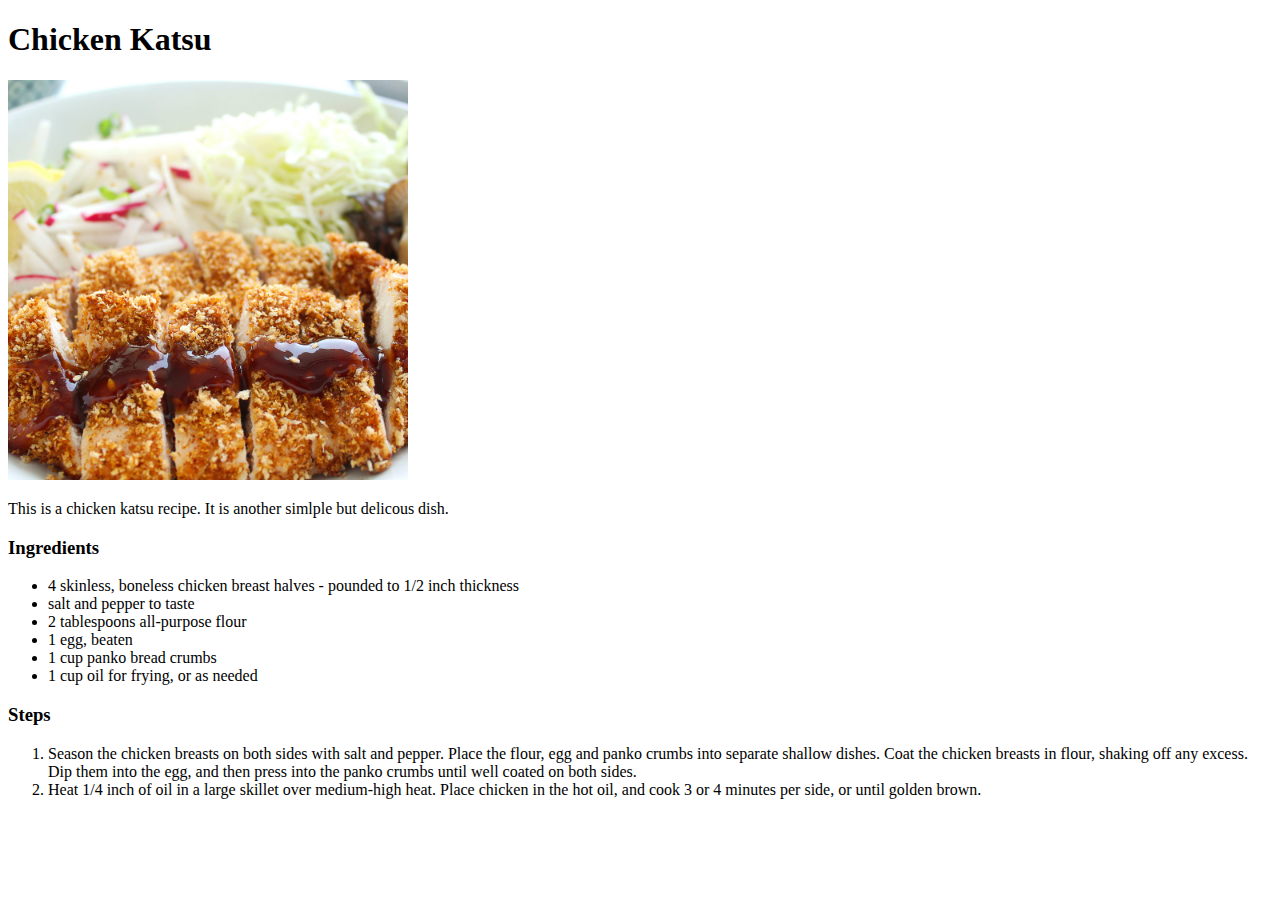
==== recipes/chicken-katsu.html @ 12107be0 "Add Chicken Katsu and Update All HTM Files" ====
<!DOCTYPE html>
<html lang="en">
    <head>
        <meta charset="UTF-8">
        <title>Chicken Katsu</title>
    </head>

    <body>
        <h1>Chicken Katsu </h1>
        <img src="../img/chicken-katsu.jpeg"alt="Chicken Katsu image" height="400">
        <p>
            This is a chicken katsu recipe. It is another simlple but delicous dish. 
        </p>
        <h3>Ingredients</h3>
        <ul>
            <li>4 skinless, boneless chicken breast halves - pounded to 1/2 inch thickness</li>
            <li> salt and pepper to taste </li>
            <li> 2 tablespoons all-purpose flour </li>
            <li> 1 egg, beaten </li>
            <li> 1 cup panko bread crumbs </li>
            <li> 1 cup oil for frying, or as needed </li>
        </ul>
        <h3>Steps</h3>
        <ol>
            <li>Season the chicken breasts on both sides with salt and pepper. Place the flour, egg and panko crumbs into separate shallow dishes. Coat the chicken breasts in flour, shaking off any excess. Dip them into the egg, and then press into the panko crumbs until well coated on both sides.
            </li>
            <li>Heat 1/4 inch of oil in a large skillet over medium-high heat. Place chicken in the hot oil, and cook 3 or 4 minutes per side, or until golden brown.
            </li>
        </ol>

    </body>
</html>
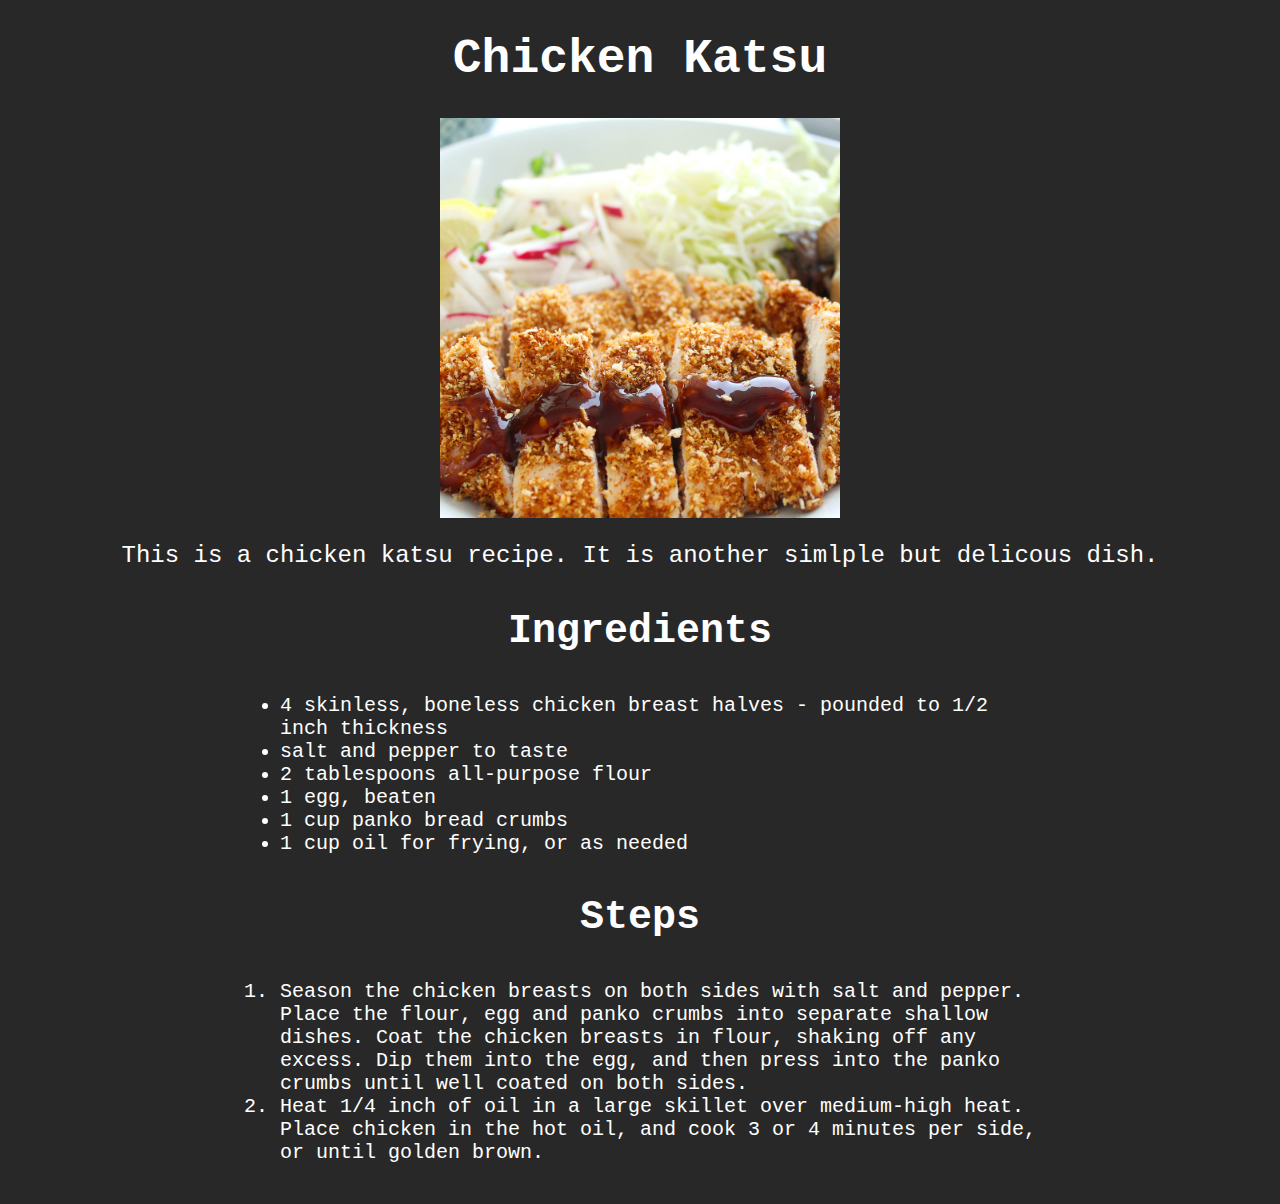
==== commit e4c1e5dd: "Update chicket-katsu page with css" ====
--- a/recipes/chicken-katsu.html
+++ b/recipes/chicken-katsu.html
@@ -3,30 +3,34 @@
     <head>
         <meta charset="UTF-8">
         <title>Chicken Katsu</title>
+        <link rel="stylesheet" href="../css/chicken-katsu.css">
     </head>
 
-    <body>
-        <h1>Chicken Katsu </h1>
-        <img src="../img/chicken-katsu.jpeg"alt="Chicken Katsu image" height="400">
+    <body style="background-color: #282828;">
+        <h1 id="header">Chicken Katsu </h1>
+        <img src="../img/chicken-katsu.jpeg"alt="Chicken Katsu image">
         <p>
             This is a chicken katsu recipe. It is another simlple but delicous dish. 
         </p>
         <h3>Ingredients</h3>
-        <ul>
-            <li>4 skinless, boneless chicken breast halves - pounded to 1/2 inch thickness</li>
-            <li> salt and pepper to taste </li>
-            <li> 2 tablespoons all-purpose flour </li>
-            <li> 1 egg, beaten </li>
-            <li> 1 cup panko bread crumbs </li>
-            <li> 1 cup oil for frying, or as needed </li>
-        </ul>
+        <div class="container">
+            <ul>
+                <li>4 skinless, boneless chicken breast halves - pounded to 1/2 inch thickness</li>
+                <li> salt and pepper to taste </li>
+                <li> 2 tablespoons all-purpose flour </li>
+                <li> 1 egg, beaten </li>
+                <li> 1 cup panko bread crumbs </li>
+                <li> 1 cup oil for frying, or as needed </li>
+            </ul>
+        </div>
         <h3>Steps</h3>
-        <ol>
-            <li>Season the chicken breasts on both sides with salt and pepper. Place the flour, egg and panko crumbs into separate shallow dishes. Coat the chicken breasts in flour, shaking off any excess. Dip them into the egg, and then press into the panko crumbs until well coated on both sides.
-            </li>
-            <li>Heat 1/4 inch of oil in a large skillet over medium-high heat. Place chicken in the hot oil, and cook 3 or 4 minutes per side, or until golden brown.
-            </li>
-        </ol>
-
+        <div class="container">
+            <ol>
+                <li>Season the chicken breasts on both sides with salt and pepper. Place the flour, egg and panko crumbs into separate shallow dishes. Coat the chicken breasts in flour, shaking off any excess. Dip them into the egg, and then press into the panko crumbs until well coated on both sides.
+                </li>
+                <li>Heat 1/4 inch of oil in a large skillet over medium-high heat. Place chicken in the hot oil, and cook 3 or 4 minutes per side, or until golden brown.
+                </li>
+            </ol>
+        </div>
     </body>
 </html>
--- a/css/chicken-katsu.css
+++ b/css/chicken-katsu.css
@@ -0,0 +1,46 @@
+img {
+    display: block;
+    margin-left: auto;
+    margin-right: auto;
+    height: 400px;
+}
+
+#header {
+    text-align: center;
+    font-size: 48px;
+    font-family: monospace;
+    color: white;
+}
+p {
+    text-align: center;
+    font-size: 24px;
+    font-family: monospace;
+    color: white;
+}
+
+h3 {
+    text-align: center;
+    font-size: 40px;
+    font-family: monospace;
+    color: white;
+}
+
+div.container {
+    text-align: left;
+    margin-left: auto;
+    margin-right: auto;
+    width: 800px;
+}
+
+ul {
+    color: white;
+    font-size: 20px;
+    font-family: monospace;
+}
+/* display inline block needed to make bullet points line up*/
+
+ol {
+    color: white;
+    font-size: 20px;
+    font-family: monospace;
+}